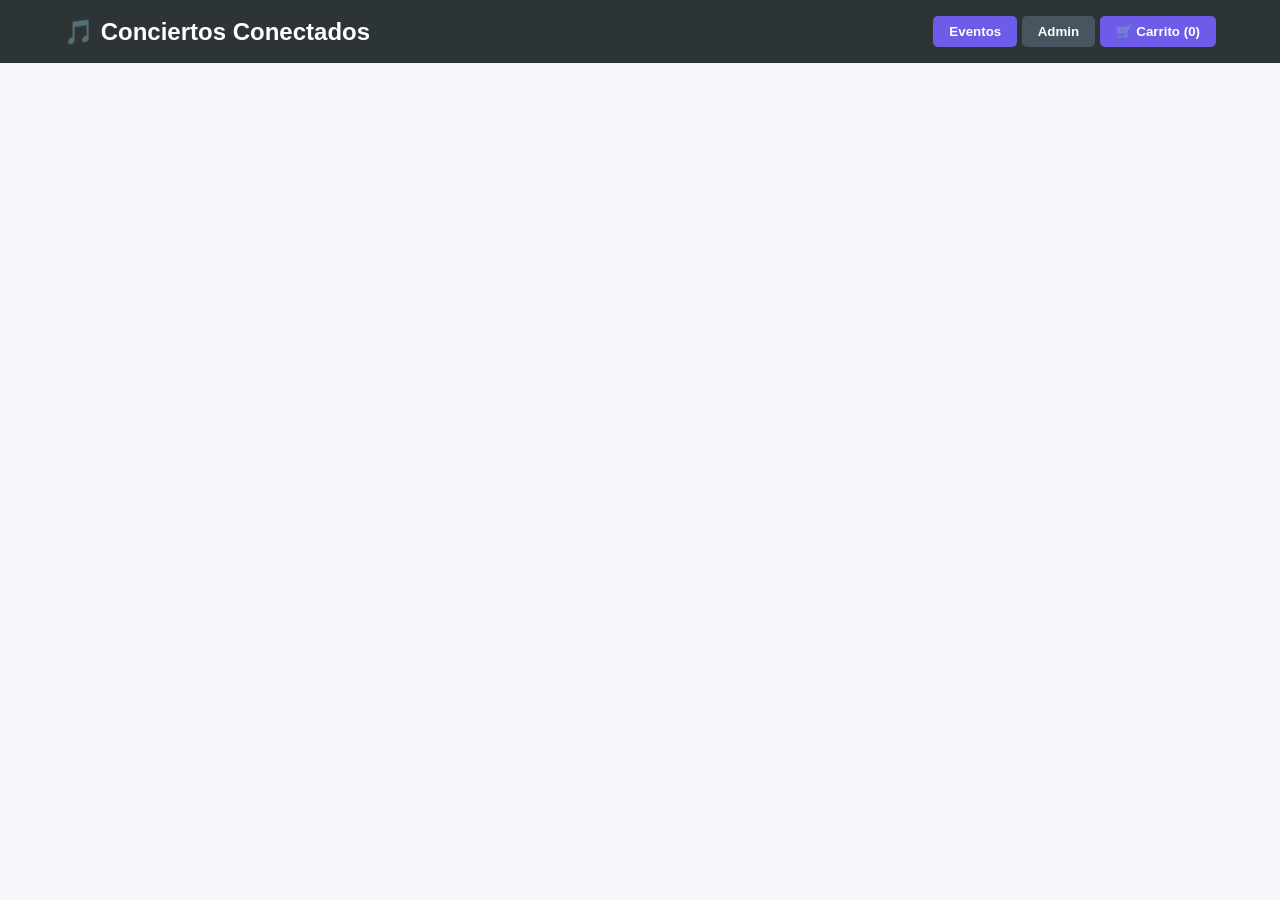
==== index.html @ 72062f07 "commit 2" ====
<!DOCTYPE html>
<html lang="es">
<head>
    <meta charset="UTF-8">
    <meta name="viewport" content="width=device-width, initial-scale=1.0">
    <title>Conciertos Conectados</title>
    <link rel="stylesheet" href="css/styles.css">
</head>
<body>

    <header class="main-header">
        <div class="logo" id="nav-logo">🎵 Conciertos Conectados</div>
        <nav>
            <button id="btn-nav-client" class="btn active">Eventos</button>
            <button id="btn-nav-admin" class="btn btn-secondary">Admin</button>
            <button id="btn-open-cart" class="btn btn-cart">🛒 Carrito (<span id="cart-count">0</span>)</button>
        </nav>
    </header>

    <main id="app-container"></main>

    <div id="cart-modal" class="modal">
        <div class="modal-content">
            <span class="close-modal" id="close-cart">&times;</span>
            <h2>Tu Carrito de Entradas</h2>
            <div id="cart-items"></div>
            <div class="cart-total">Total: $<span id="cart-total-val">0</span></div>
            
            <form id="checkout-form" class="hidden">
                <h3>Datos de Facturación</h3>
                <input type="text" id="cust-doc" placeholder="Número de Identificación" required>
                <input type="text" id="cust-name" placeholder="Nombre Completo" required>
                <input type="text" id="cust-dir" placeholder="Dirección" required>
                <input type="tel" id="cust-tel" placeholder="Teléfono" required>
                <input type="email" id="cust-email" placeholder="Correo Electrónico" required>
                <button type="submit" class="btn btn-success">Finalizar Compra</button>
            </form>
            <button id="btn-go-to-checkout" class="btn">Proceder al Pago</button>
        </div>
    </div>

    <script src="main.js" type="module"></script>
</body>
</html>
---- css/styles.css ----
:root {
    --primary: #6c5ce7;
    --secondary: #a29bfe;
    --dark: #2d3436;
    --light: #f5f6fa;
    --success: #2ecc71;
    --danger: #ff7675;
}

* {
    box-sizing: border-box;
    margin: 0;
    padding: 0;
    font-family: 'Segoe UI', Tahoma, Geneva, Verdana, sans-serif;
}

body {
    background-color: var(--light);
    color: var(--dark);
}

.main-header {
    background: var(--dark);
    color: white;
    display: flex;
    justify-content: space-between;
    align-items: center;
    padding: 1rem 5%;
    position: sticky;
    top: 0;
    z-index: 100;
}

.logo { font-size: 1.5rem; font-weight: bold; cursor: pointer; }

.btn {
    padding: 0.5rem 1rem;
    border: none;
    border-radius: 5px;
    cursor: pointer;
    background: var(--primary);
    color: white;
    font-weight: bold;
    transition: 0.3s;
}
.btn:hover { opacity: 0.9; }
.btn-secondary { background: #485460; }
.btn-success { background: var(--success); width: 100%; margin-top: 10px; }
.btn-danger { background: var(--danger); }

.container { padding: 2rem 5%; }
.grid-events {
    display: grid;
    grid-template-columns: repeat(auto-fill, minmax(280px, 1fr));
    gap: 2rem;
    margin-top: 1.5rem;
}

.filters-section {
    display: flex;
    gap: 1rem;
    flex-wrap: wrap;
    margin-bottom: 2rem;
}
.filters-section input, .filters-section select, .form-group input, .form-group select {
    padding: 0.7rem;
    border: 1px solid #ccc;
    border-radius: 5px;
    flex: 1;
    min-width: 200px;
}

.event-card {
    background: white;
    border-radius: 10px;
    overflow: hidden;
    box-shadow: 0 4px 15px rgba(0,0,0,0.05);
    display: flex;
    flex-direction: column;
    justify-content: space-between;
}
.event-card img { width: 100%; height: 200px; object-fit: cover; }
.event-card-body { padding: 1.2rem; }
.event-card-body h3 { margin-bottom: 0.5rem; }
.price { font-size: 1.2rem; color: var(--primary); font-weight: bold; margin: 0.5rem 0; }

.modal {
    display: none;
    position: fixed;
    top: 0; left: 0; width: 100%; height: 100%;
    background: rgba(0,0,0,0.6);
    justify-content: center; align-items: center;
    z-index: 1000;
}
.modal-content {
    background: white; padding: 2rem; border-radius: 10px;
    max-width: 500px; width: 90%; max-height: 90vh; overflow-y: auto;
    position: relative;
}
.close-modal { position: absolute; top: 10px; right: 20px; font-size: 2rem; cursor: pointer; }

.admin-layout { display: flex; gap: 2rem; margin-top: 2rem; }
.admin-menu { display: flex; flex-direction: column; gap: 0.5rem; min-width: 200px; }
.admin-content { flex: 1; background: white; padding: 2rem; border-radius: 10px; }

table { width: 100%; border-collapse: collapse; margin-top: 1rem; }
th, td { padding: 0.8rem; border-bottom: 1px solid #ddd; text-align: left; }
th { background: #f1f2f6; }

.hidden { display: none !important; }

@media (max-width: 768px) {
    .admin-layout { flex-direction: column; }
    .main-header { flex-direction: column; gap: 1rem; }
}
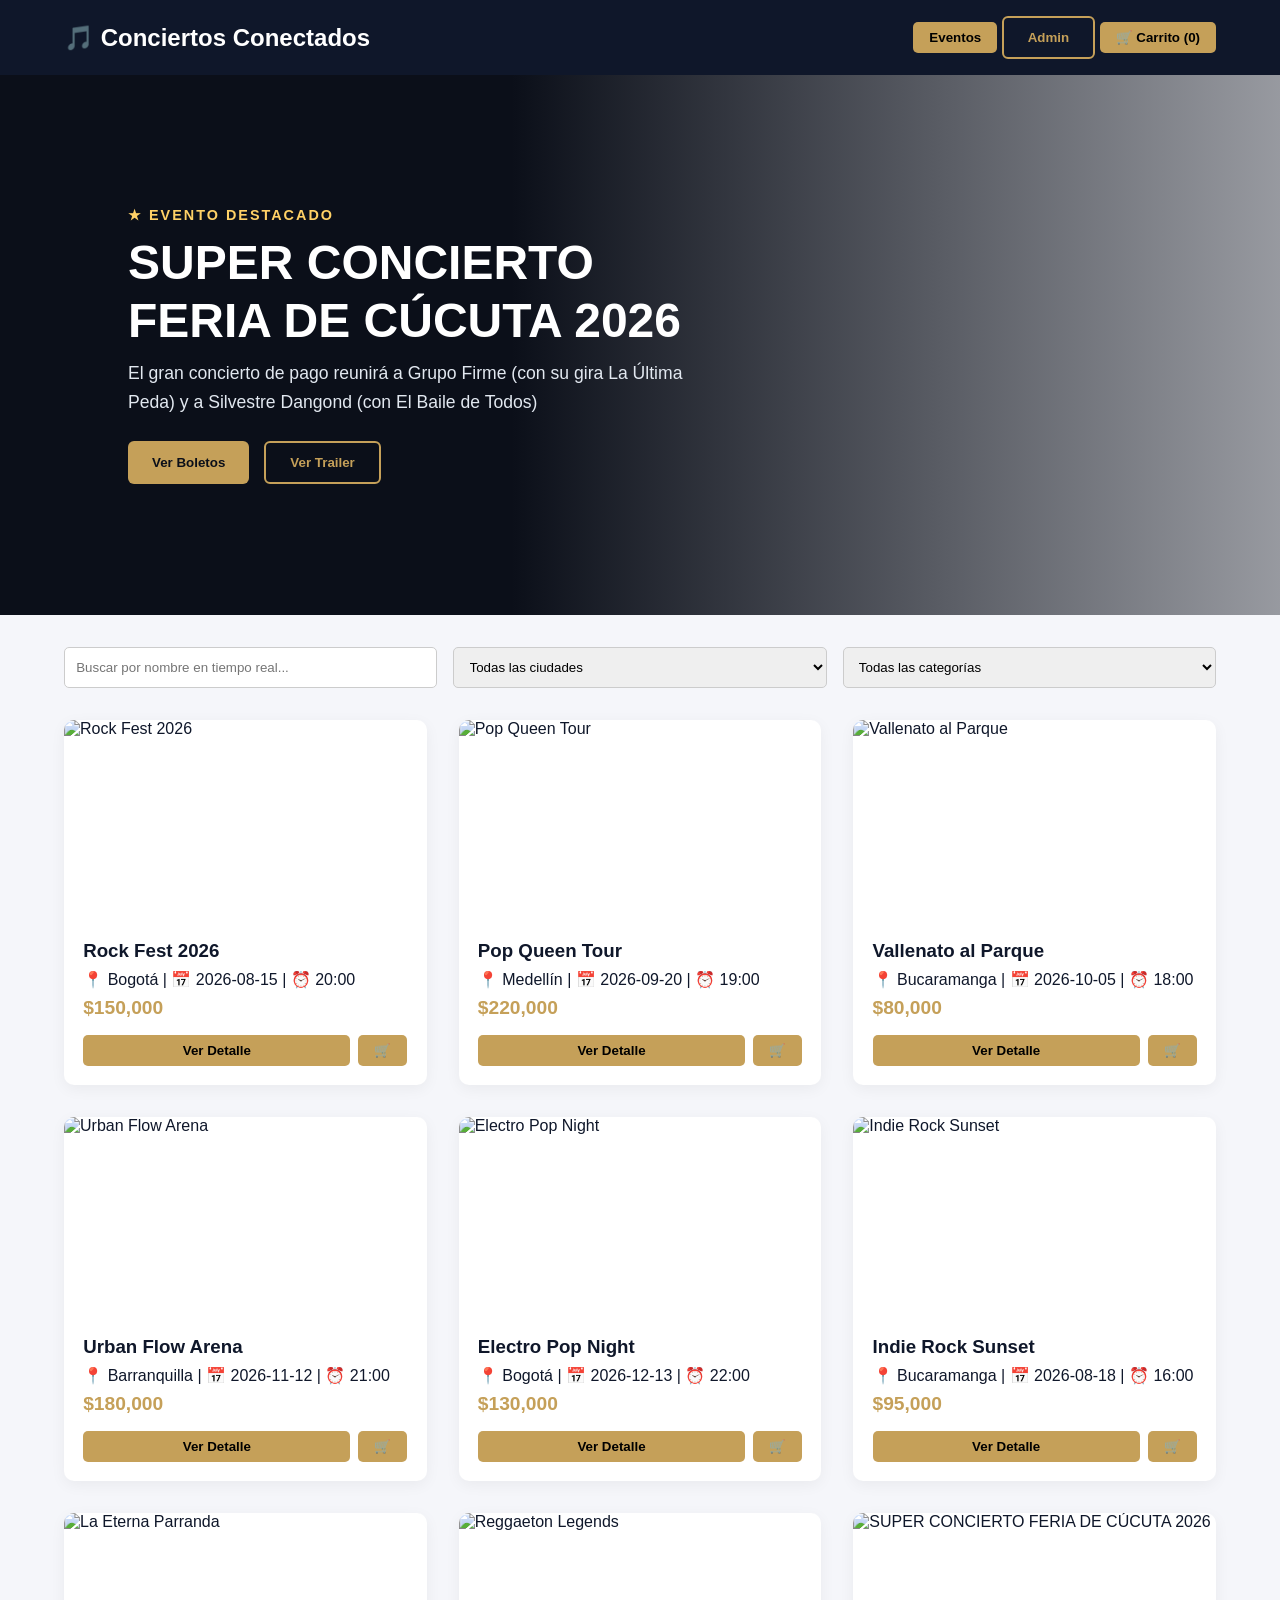
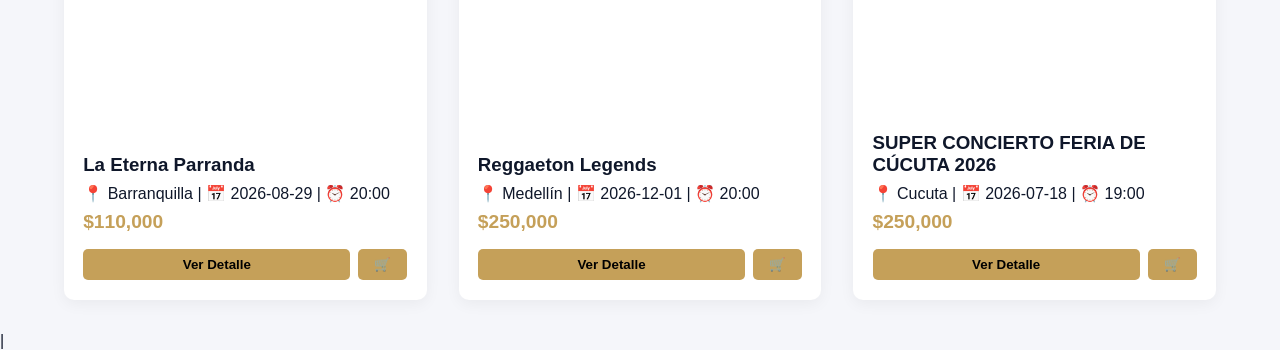
==== commit 45fb59b9: "commit nuevo" ====
--- a/index.html
+++ b/index.html
@@ -17,15 +17,31 @@
         </nav>
     </header>
 
+   
+    <section class="hero-section">
+        <div class="hero-overlay"></div>
+        <div class="hero-content">
+            <span class="featured-tag">★ EVENTO DESTACADO</span>
+            <h1>SUPER CONCIERTO FERIA DE CÚCUTA 2026</h1>
+            <p>El gran concierto de pago reunirá a Grupo Firme (con su gira La Última Peda) y a Silvestre Dangond (con El Baile de Todos)</p>
+            <div class="hero-buttons">
+                <button class="btn-primary">Ver Boletos</button>
+                <button class="btn-secondary">Ver Trailer</button>
+            </div>
+        </div>
+    </section>
+
+
     <main id="app-container"></main>
 
+  
     <div id="cart-modal" class="modal">
         <div class="modal-content">
             <span class="close-modal" id="close-cart">&times;</span>
             <h2>Tu Carrito de Entradas</h2>
             <div id="cart-items"></div>
             <div class="cart-total">Total: $<span id="cart-total-val">0</span></div>
-            
+
             <form id="checkout-form" class="hidden">
                 <h3>Datos de Facturación</h3>
                 <input type="text" id="cust-doc" placeholder="Número de Identificación" required>
@@ -38,7 +54,6 @@
             <button id="btn-go-to-checkout" class="btn">Proceder al Pago</button>
         </div>
     </div>
-
-    <script src="main.js" type="module"></script>
+|   <script src="js/main.js"></script>
 </body>
 </html>
--- a/css/styles.css
+++ b/css/styles.css
@@ -1,12 +1,11 @@
 :root {
-    --primary: #6c5ce7;
-    --secondary: #a29bfe;
-    --dark: #2d3436;
+    --primary: #c5a059;
+    --secondary: #9bb5fe;
+    --dark: #0f172a;
     --light: #f5f6fa;
     --success: #2ecc71;
     --danger: #ff7675;
-}
-
+  }
 * {
     box-sizing: border-box;
     margin: 0;
@@ -39,7 +38,7 @@
     border-radius: 5px;
     cursor: pointer;
     background: var(--primary);
-    color: white;
+    color: rgb(0, 0, 0);
     font-weight: bold;
     transition: 0.3s;
 }
@@ -112,4 +111,85 @@
 @media (max-width: 768px) {
     .admin-layout { flex-direction: column; }
     .main-header { flex-direction: column; gap: 1rem; }
-}+
+}
+.hero-section {
+    position: relative;
+    height: 60vh;
+    min-height: 400px;
+    background-image: url('tu-banner-principal.jpg');
+    background-size: cover;
+    background-position: center;
+    display: flex;
+    align-items: center;
+    padding: 0 10%;
+}
+
+.hero-overlay {
+    position: absolute;
+    top: 0; left: 0; width: 100%; height: 100%;
+    background: linear-gradient(to right, #0b0f19 40%, rgba(11, 15, 25, 0.4));
+}
+
+.hero-content {
+    position: relative;
+    z-index: 2;
+    max-width: 600px;
+}
+
+.featured-tag {
+    color: #ffd166; 
+    font-weight: bold;
+    letter-spacing: 2px;
+    font-size: 0.9rem;
+}
+
+.hero-content h1 {
+    font-size: 3rem;
+    margin: 10px 0;
+    line-height: 1.2;
+    color: #ffffff; 
+}
+
+.hero-content p {
+    color: #e2e8f0; 
+    font-size: 1.1rem;
+    line-height: 1.6;
+}
+
+.hero-buttons {
+    margin-top: 25px;
+    display: flex;
+    gap: 15px;
+}
+
+.btn-primary {
+    background-color: #c5a059;
+    color: #0b0f19;
+    border: none;
+    padding: 12px 24px;
+    border-radius: 6px;
+    font-weight: bold;
+    cursor: pointer;
+    transition: background 0.2s;
+}
+
+.btn-primary:hover {
+    background-color: #e5c17b;
+}
+
+.btn-secondary {
+    background-color: transparent;
+    color: #c5a059; 
+    border: 2px solid #c5a059; 
+    padding: 12px 24px;
+    border-radius: 6px;
+    font-weight: bold;
+    cursor: pointer;
+    transition: all 0.2s ease;
+}
+
+.btn-secondary:hover {
+    background-color: #c5a059;
+    color: #0b0f19; 
+} 
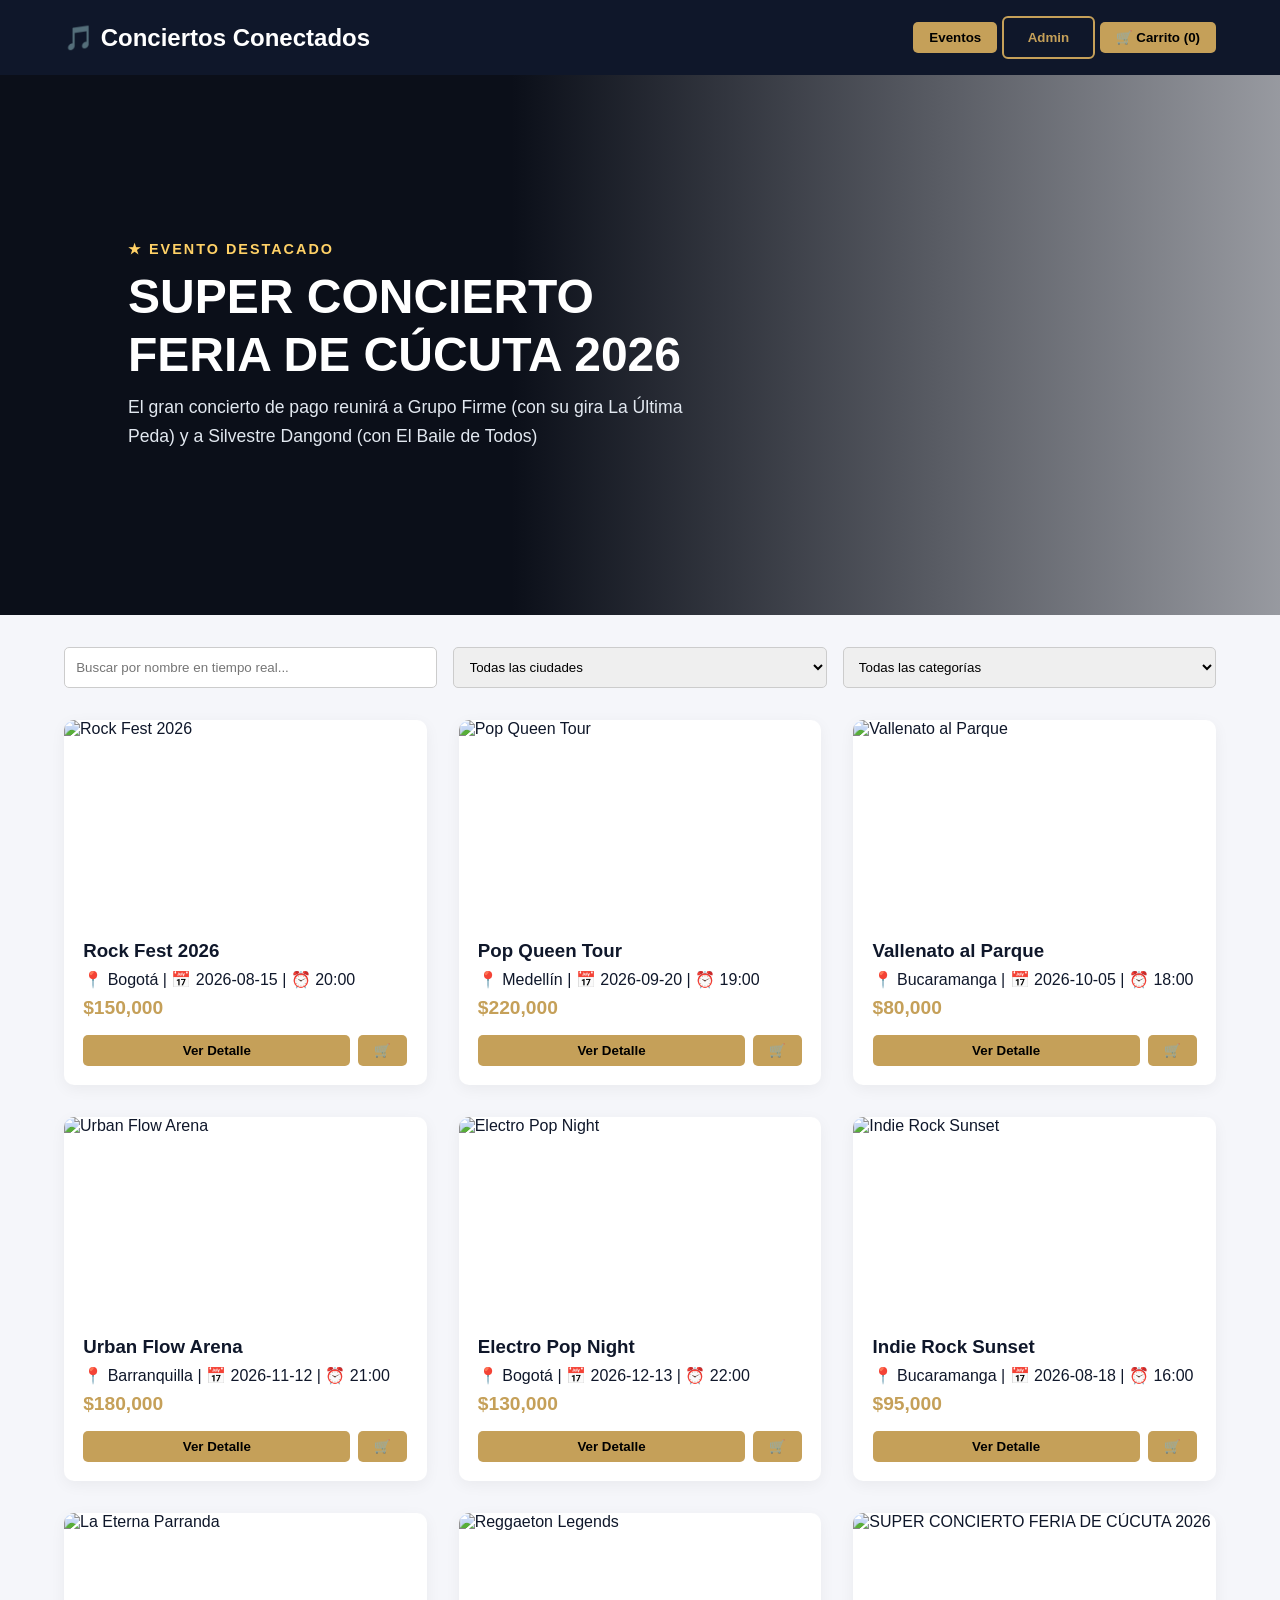
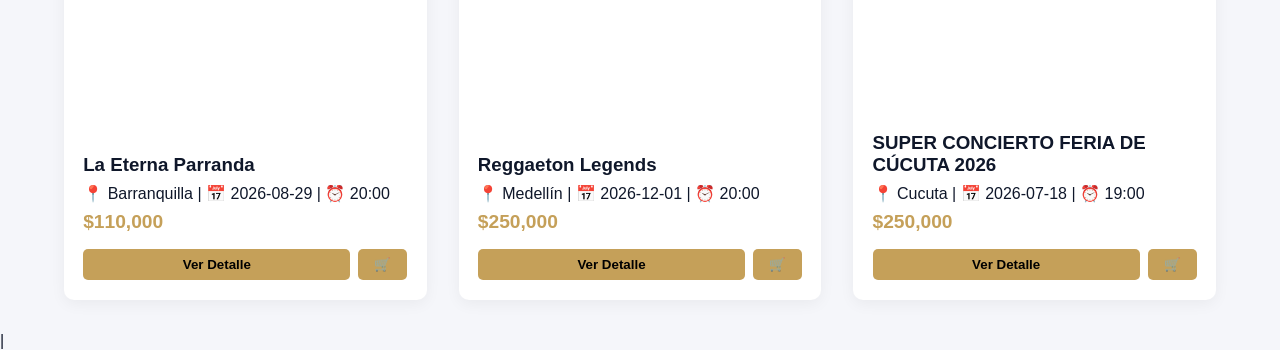
==== commit 1097d1a8: "commit 4" ====
--- a/index.html
+++ b/index.html
@@ -24,10 +24,7 @@
             <span class="featured-tag">★ EVENTO DESTACADO</span>
             <h1>SUPER CONCIERTO FERIA DE CÚCUTA 2026</h1>
             <p>El gran concierto de pago reunirá a Grupo Firme (con su gira La Última Peda) y a Silvestre Dangond (con El Baile de Todos)</p>
-            <div class="hero-buttons">
-                <button class="btn-primary">Ver Boletos</button>
-                <button class="btn-secondary">Ver Trailer</button>
-            </div>
+           
         </div>
     </section>
 
@@ -54,6 +51,17 @@
             <button id="btn-go-to-checkout" class="btn">Proceder al Pago</button>
         </div>
     </div>
-|   <script src="js/main.js"></script>
+|  <div id="cart-modal" class="modal">
+        </div>
+
+    <script src="js/data-seed.js"></script>
+    <script src="js/storage.js"></script>
+    <script src="js/components.js"></script>
+    <script src="js/admin.js"></script>
+    <script src="js/main.js"></script>
 </body>
+</html>
+    
+</body>
+
 </html>
--- a/css/styles.css
+++ b/css/styles.css
@@ -5,7 +5,8 @@
     --light: #f5f6fa;
     --success: #2ecc71;
     --danger: #ff7675;
-  }
+}
+
 * {
     box-sizing: border-box;
     margin: 0;
@@ -30,7 +31,11 @@
     z-index: 100;
 }
 
-.logo { font-size: 1.5rem; font-weight: bold; cursor: pointer; }
+.logo { 
+    font-size: 1.5rem; 
+    font-weight: bold; 
+    cursor: pointer; 
+}
 
 .btn {
     padding: 0.5rem 1rem;
@@ -42,12 +47,29 @@
     font-weight: bold;
     transition: 0.3s;
 }
-.btn:hover { opacity: 0.9; }
-.btn-secondary { background: #485460; }
-.btn-success { background: var(--success); width: 100%; margin-top: 10px; }
-.btn-danger { background: var(--danger); }
-
-.container { padding: 2rem 5%; }
+
+.btn:hover { 
+    opacity: 0.9; 
+}
+
+.btn-secondary { 
+    background: #485460; 
+}
+
+.btn-success { 
+    background: var(--success); 
+    width: 100%; 
+    margin-top: 10px; 
+}
+
+.btn-danger { 
+    background: var(--danger); 
+}
+
+.container { 
+    padding: 2rem 5%; 
+}
+
 .grid-events {
     display: grid;
     grid-template-columns: repeat(auto-fill, minmax(280px, 1fr));
@@ -61,7 +83,11 @@
     flex-wrap: wrap;
     margin-bottom: 2rem;
 }
-.filters-section input, .filters-section select, .form-group input, .form-group select {
+
+.filters-section input, 
+.filters-section select, 
+.form-group input, 
+.form-group select {
     padding: 0.7rem;
     border: 1px solid #ccc;
     border-radius: 5px;
@@ -77,42 +103,113 @@
     display: flex;
     flex-direction: column;
     justify-content: space-between;
-}
-.event-card img { width: 100%; height: 200px; object-fit: cover; }
-.event-card-body { padding: 1.2rem; }
-.event-card-body h3 { margin-bottom: 0.5rem; }
-.price { font-size: 1.2rem; color: var(--primary); font-weight: bold; margin: 0.5rem 0; }
+    transition: transform 0.3s ease, box-shadow 0.3s ease; 
+}
+
+.event-card:hover {
+    transform: translateY(-8px);
+    box-shadow: 0 12px 24px rgba(15, 23, 42, 0.15);
+    cursor: pointer;
+}
+
+.event-card img { 
+    width: 100%; 
+    height: 200px; 
+    object-fit: cover; 
+    transition: transform 0.3s ease; 
+}
+
+.event-card:hover img {
+    transform: scale(1.03);
+}
+
+.event-card-body { 
+    padding: 1.2rem; 
+}
+
+.event-card-body h3 { 
+    margin-bottom: 0.5rem; 
+}
+
+.price { 
+    font-size: 1.2rem; 
+    color: var(--primary); 
+    font-weight: bold; 
+    margin: 0.5rem 0; 
+}
 
 .modal {
     display: none;
     position: fixed;
-    top: 0; left: 0; width: 100%; height: 100%;
+    top: 0; 
+    left: 0; 
+    width: 100%; 
+    height: 100%;
     background: rgba(0,0,0,0.6);
-    justify-content: center; align-items: center;
+    justify-content: center; 
+    align-items: center;
     z-index: 1000;
 }
+
 .modal-content {
-    background: white; padding: 2rem; border-radius: 10px;
-    max-width: 500px; width: 90%; max-height: 90vh; overflow-y: auto;
+    background: white; 
+    padding: 2rem; 
+    border-radius: 10px;
+    max-width: 500px; 
+    width: 90%; 
+    max-height: 90vh; 
+    overflow-y: auto;
     position: relative;
 }
-.close-modal { position: absolute; top: 10px; right: 20px; font-size: 2rem; cursor: pointer; }
-
-.admin-layout { display: flex; gap: 2rem; margin-top: 2rem; }
-.admin-menu { display: flex; flex-direction: column; gap: 0.5rem; min-width: 200px; }
-.admin-content { flex: 1; background: white; padding: 2rem; border-radius: 10px; }
-
-table { width: 100%; border-collapse: collapse; margin-top: 1rem; }
-th, td { padding: 0.8rem; border-bottom: 1px solid #ddd; text-align: left; }
-th { background: #f1f2f6; }
-
-.hidden { display: none !important; }
-
-@media (max-width: 768px) {
-    .admin-layout { flex-direction: column; }
-    .main-header { flex-direction: column; gap: 1rem; }
-
-}
+
+.close-modal { 
+    position: absolute; 
+    top: 10px; 
+    right: 20px; 
+    font-size: 2rem; 
+    cursor: pointer; 
+}
+
+.admin-layout { 
+    display: flex; 
+    gap: 2rem; 
+    margin-top: 2rem; 
+}
+
+.admin-menu { 
+    display: flex; 
+    flex-direction: column; 
+    gap: 0.5rem; 
+    min-width: 200px; 
+}
+
+.admin-content { 
+    flex: 1; 
+    background: white; 
+    padding: 2rem; 
+    border-radius: 10px; 
+}
+
+table { 
+    width: 100%; 
+    border-collapse: collapse; 
+    margin-top: 1rem; 
+}
+
+th, td { 
+    padding: 0.8rem; 
+    border-bottom: 1px solid #ddd; 
+    text-align: left; 
+}
+
+th { 
+    background: #f1f2f6; 
+}
+
+.hidden { 
+    display: none !important; 
+}
+
 .hero-section {
     position: relative;
     height: 60vh;
@@ -127,7 +224,10 @@
 
 .hero-overlay {
     position: absolute;
-    top: 0; left: 0; width: 100%; height: 100%;
+    top: 0; 
+    left: 0; 
+    width: 100%; 
+    height: 100%;
     background: linear-gradient(to right, #0b0f19 40%, rgba(11, 15, 25, 0.4));
 }
 
@@ -192,4 +292,4 @@
 .btn-secondary:hover {
     background-color: #c5a059;
     color: #0b0f19; 
-} +}
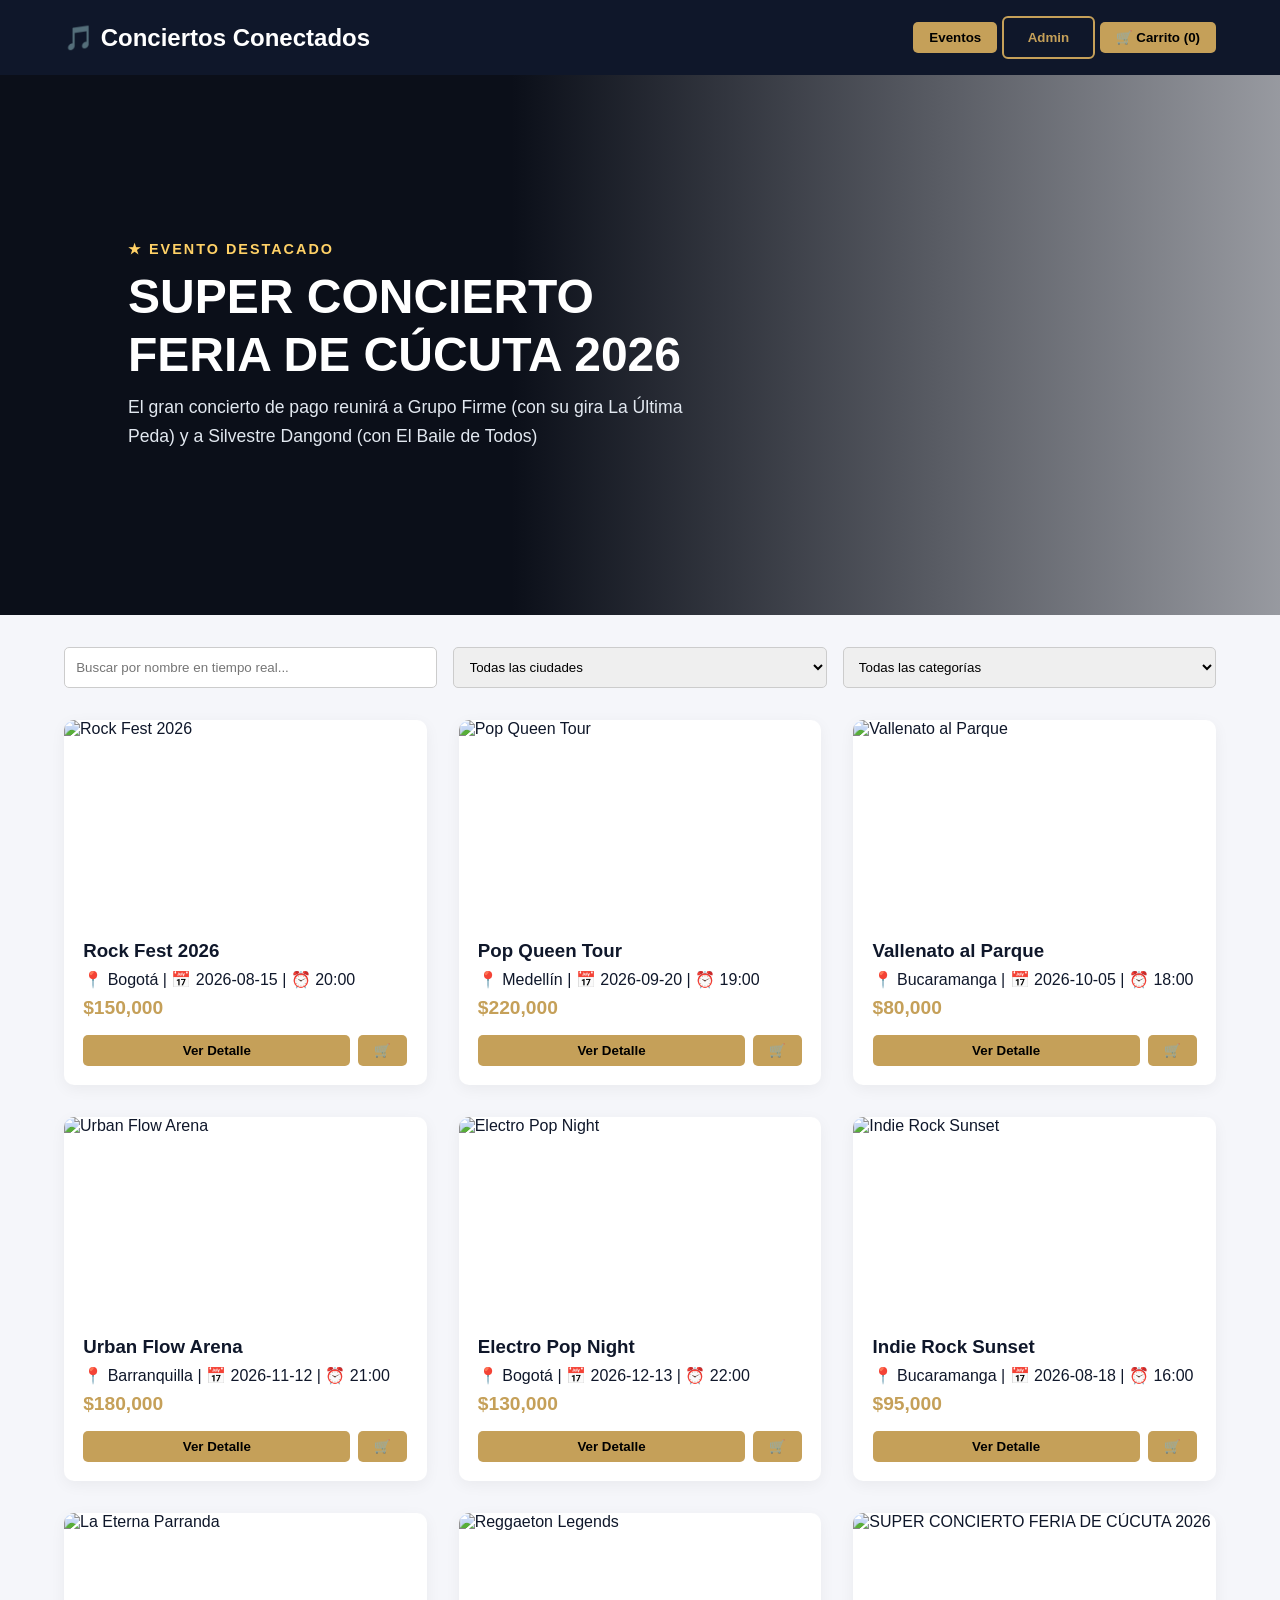
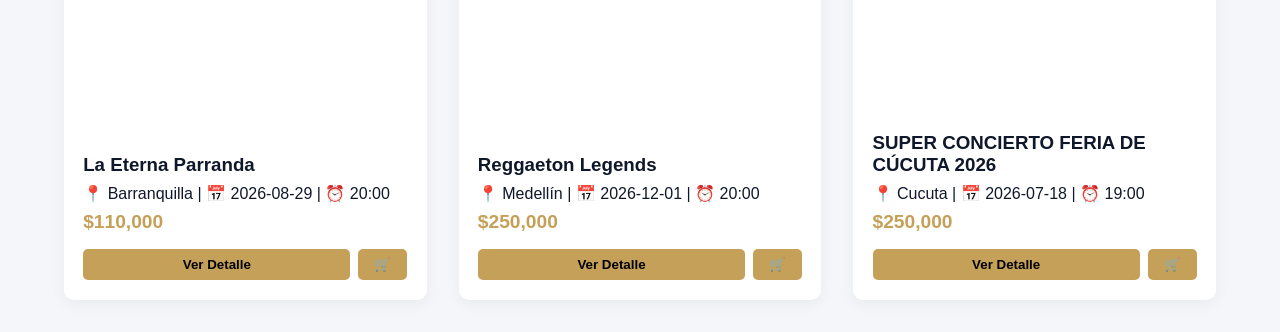
==== commit 211093da: "commit examen" ====
--- a/index.html
+++ b/index.html
@@ -5,6 +5,7 @@
     <meta name="viewport" content="width=device-width, initial-scale=1.0">
     <title>Conciertos Conectados</title>
     <link rel="stylesheet" href="css/styles.css">
+    <link rel="stylesheet" href="css/report.css">
 </head>
 <body>
 
@@ -24,14 +25,12 @@
             <span class="featured-tag">★ EVENTO DESTACADO</span>
             <h1>SUPER CONCIERTO FERIA DE CÚCUTA 2026</h1>
             <p>El gran concierto de pago reunirá a Grupo Firme (con su gira La Última Peda) y a Silvestre Dangond (con El Baile de Todos)</p>
-           
         </div>
     </section>
 
-
     <main id="app-container"></main>
 
-  
+    
     <div id="cart-modal" class="modal">
         <div class="modal-content">
             <span class="close-modal" id="close-cart">&times;</span>
@@ -51,17 +50,14 @@
             <button id="btn-go-to-checkout" class="btn">Proceder al Pago</button>
         </div>
     </div>
-|  <div id="cart-modal" class="modal">
-        </div>
+    
+
 
     <script src="js/data-seed.js"></script>
     <script src="js/storage.js"></script>
     <script src="js/components.js"></script>
+    <script src="js/sales-report.js"></script>
     <script src="js/admin.js"></script>
     <script src="js/main.js"></script>
 </body>
-</html>
-    
-</body>
-
 </html>
--- a/css/styles.css
+++ b/css/styles.css
@@ -292,4 +292,147 @@
 .btn-secondary:hover {
     background-color: #c5a059;
     color: #0b0f19; 
-}+}
+.btn-sugerencia {
+    background-color: #4f46e5;
+    color: white;
+    padding: 10px 20px;
+    border: none;
+    border-radius: 6px;
+    font-size: 14px;
+    cursor: pointer;
+    transition: background-color 0.2s ease;
+}
+
+.btn-sugerencia:hover {
+    background-color: #4338ca;
+}
+
+.modal-sugerencia {
+    display: none; 
+    position: fixed;
+    z-index: 9999;
+    left: 0;
+    top: 0;
+    width: 100%;
+    height: 100%;
+    overflow: auto;
+    background-color: rgba(0, 0, 0, 0.5);
+    backdrop-filter: blur(4px);
+}
+
+.modal-sugerencia-content {
+    background-color: #ffffff;
+    margin: 10% auto;
+    padding: 24px;
+    border-radius: 8px;
+    width: 90%;
+    max-width: 500px;
+    box-shadow: 0 4px 6px -1px rgba(0, 0, 0, 0.1);
+    position: relative;
+    font-family: sans-serif;
+}
+
+.modal-sugerencia-close {
+    position: absolute;
+    right: 20px;
+    top: 15px;
+    color: #9ca3af;
+    font-size: 28px;
+    font-weight: bold;
+    cursor: pointer;
+}
+
+.modal-sugerencia-close:hover {
+    color: #374151;
+}
+
+#formSugerencia {
+    display: flex;
+    flex-direction: column;
+    gap: 16px;
+    margin-top: 15px;
+}
+
+.form-group-sugerencia {
+    display: flex;
+    flex-direction: column;
+    gap: 6px;
+}
+
+.form-group-sugerencia label {
+    font-size: 14px;
+    font-weight: 600;
+    color: #374151;
+}
+
+.form-group-sugerencia input,
+.form-group-sugerencia textarea {
+    padding: 8px 12px;
+    border: 1px solid #d1d5db;
+    border-radius: 6px;
+    font-size: 14px;
+    font-family: inherit;
+}
+
+.form-group-sugerencia input:focus,
+.form-group-sugerencia textarea:focus {
+    outline: none;
+    border-color: #4f46e5;
+    box-shadow: 0 0 0 3px rgba(79, 70, 229, 0.1);
+}
+
+.btn-enviar-sugerencia {
+    background-color: #10b981;
+    color: white;
+    padding: 10px;
+    border: none;
+    border-radius: 6px;
+    font-weight: 600;
+    cursor: pointer;
+    transition: background-color 0.2s;
+}
+
+.btn-enviar-sugerencia:hover {
+    background-color: #059669;
+}
+
+.admin-panel-sugerencias {
+    margin: 30px 0;
+    font-family: sans-serif;
+}
+
+.tabla-contenedor {
+    width: 100%;
+    overflow-x: auto;
+    margin-top: 15px;
+    border-radius: 8px;
+    border: 1px solid #e5e7eb;
+}
+
+#tablaSugerencias {
+    width: 100%;
+    border-collapse: collapse;
+    background-color: #ffffff;
+    text-align: left;
+    font-size: 14px;
+}
+
+#tablaSugerencias th {
+    background-color: #f3f4f6;
+    color: #374151;
+    font-weight: 600;
+    padding: 12px 16px;
+    border-bottom: 2px solid #e5e7eb;
+}
+
+#tablaSugerencias td {
+    padding: 12px 16px;
+    border-bottom: 1px solid #e5e7eb;
+    color: #4b5563;
+    white-space: pre-line;
+}
+
+#tablaSugerencias tr:hover {
+    background-color: #f9fafb;
+}
